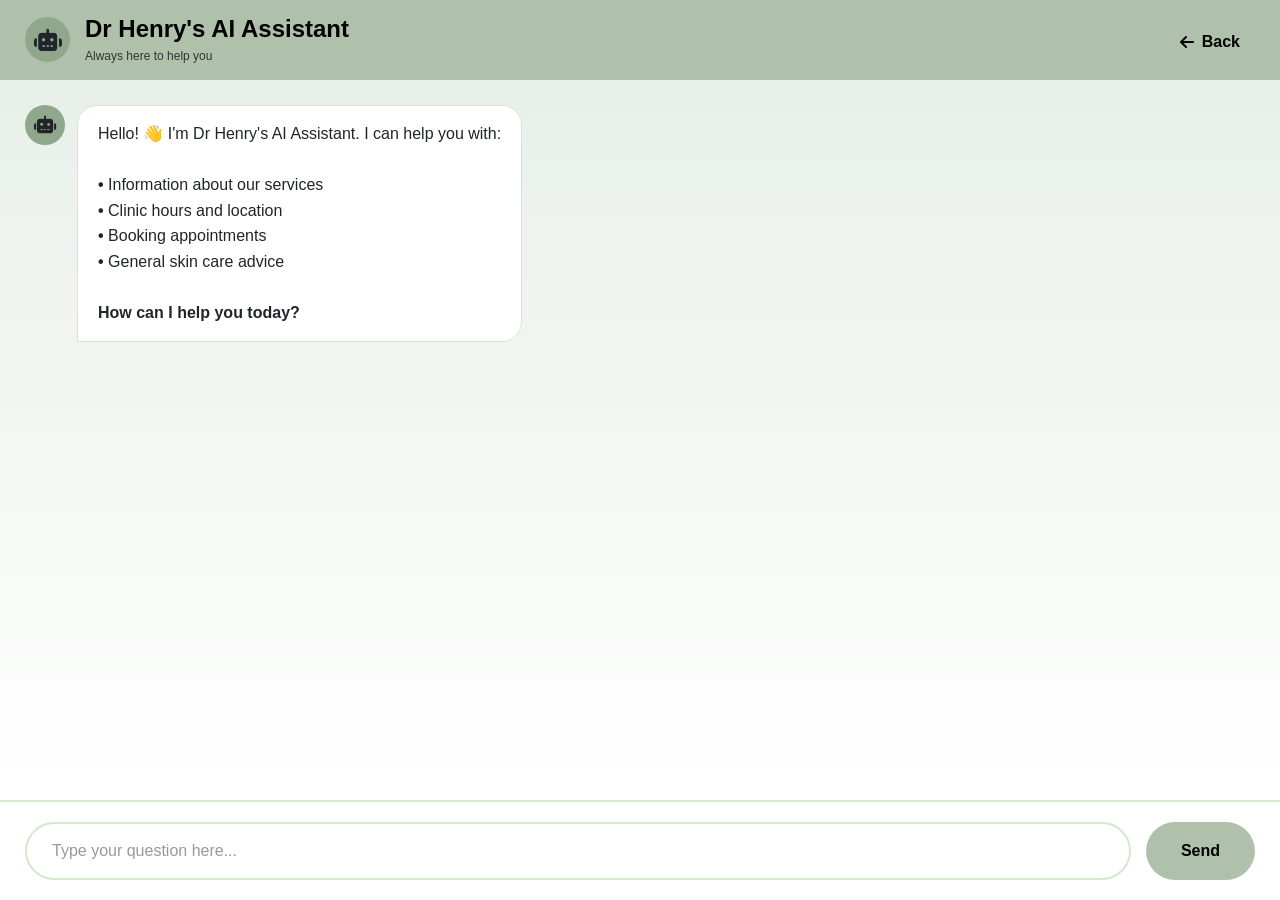
==== templates/chatbot.html @ cd423bc6 "push time" ====
<!DOCTYPE html>
<html lang="en">
<head>
    <meta charset="UTF-8">
    <meta name="viewport" content="width=device-width, initial-scale=1.0">
    <title>AI Assistant - Dr Henry's Skin Clinic</title>
    <link href="https://cdn.jsdelivr.net/npm/bootstrap@5.3.2/dist/css/bootstrap.min.css" rel="stylesheet">
    <link rel="stylesheet" href="https://cdnjs.cloudflare.com/ajax/libs/font-awesome/6.4.0/css/all.min.css">
    <style>
        :root {
            --sage-100: #E8EFE8;
            --sage-200: #D4E8CD;
            --sage-300: #AFC1AB;
            --sage-400: #AEC0AA;
            --sage-500: #8FA88C;
        }
        * {
            margin: 0;
            padding: 0;
            box-sizing: border-box;
        }
        body {
            font-family: 'Segoe UI', Tahoma, Geneva, Verdana, sans-serif;
            background-color: var(--sage-100);
            min-height: 100vh;
            overflow: hidden;
        }
        .back-btn {
            position: fixed;
            top: 20px;
            right: 20px;
            background: var(--sage-300);
            color: #000;
            border: none;
            padding: 10px 20px;
            border-radius: 25px;
            cursor: pointer;
            font-weight: 600;
            text-decoration: none;
            display: inline-flex;
            align-items: center;
            gap: 8px;
            z-index: 1000;
            transition: all 0.3s;
        }
        .back-btn:hover {
            background: var(--sage-500);
            color: #000;
        }
        .chat-box {
            height: 100vh;
            display: flex;
            flex-direction: column;
            background: white;
        }
        .chat-header {
            background: var(--sage-300);
            padding: 15px 25px;
            display: flex;
            align-items: center;
            gap: 15px;
            flex-shrink: 0;
        }
        .chat-header-avatar {
            width: 45px;
            height: 45px;
            background: var(--sage-500);
            border-radius: 50%;
            display: flex;
            align-items: center;
            justify-content: center;
            font-size: 22px;
        }
        .chat-header-text h4 {
            margin: 0;
            font-weight: 700;
            color: #000;
        }
        .chat-header-text p {
            margin: 3px 0 0;
            font-size: 12px;
            color: #333;
        }
        .chat-messages {
            flex: 1;
            padding: 25px;
            overflow-y: auto;
            display: flex;
            flex-direction: column;
            gap: 20px;
            background: linear-gradient(180deg, var(--sage-100) 0%, white 100%);
        }
        .user-msg {
            background: var(--sage-200);
            padding: 15px 20px;
            border-radius: 20px 20px 0 20px;
            align-self: flex-end;
            max-width: 70%;
            word-wrap: break-word;
            color: #000;
            line-height: 1.5;
        }
        .bot-msg {
            background: white;
            padding: 15px 20px;
            border-radius: 20px 20px 20px 0;
            align-self: flex-start;
            max-width: 70%;
            word-wrap: break-word;
            border: 1px solid var(--sage-200);
            line-height: 1.6;
        }
        .typing-indicator {
            display: none;
            padding: 15px 20px;
            background: white;
            border-radius: 20px 20px 20px 0;
            align-self: flex-start;
            border: 1px solid var(--sage-200);
        }
        .typing-indicator span {
            display: inline-block;
            width: 10px;
            height: 10px;
            background: var(--sage-500);
            border-radius: 50%;
            margin: 0 3px;
            animation: bounce 1.4s infinite ease-in-out;
        }
        .typing-indicator span:nth-child(1) { animation-delay: 0s; }
        .typing-indicator span:nth-child(2) { animation-delay: 0.2s; }
        .typing-indicator span:nth-child(3) { animation-delay: 0.4s; }
        @keyframes bounce {
            0%, 80%, 100% { transform: translateY(0); }
            40% { transform: translateY(-10px); }
        }
        .chat-input-area {
            padding: 20px 25px;
            border-top: 2px solid var(--sage-200);
            display: flex;
            gap: 15px;
            background: white;
            flex-shrink: 0;
        }
        .chat-input-area input {
            flex: 1;
            padding: 15px 25px;
            border: 2px solid var(--sage-200);
            border-radius: 30px;
            outline: none;
            font-size: 16px;
            transition: border-color 0.3s;
        }
        .chat-input-area input:focus {
            border-color: var(--sage-300);
        }
        .chat-input-area input::placeholder {
            color: #999;
        }
        .chat-input-area button {
            background: var(--sage-300);
            color: #000;
            border: none;
            padding: 15px 35px;
            border-radius: 30px;
            cursor: pointer;
            font-weight: 600;
            font-size: 16px;
            transition: all 0.3s;
        }
        .chat-input-area button:hover {
            background: var(--sage-500);
            transform: scale(1.02);
        }
        .chat-input-area button:disabled {
            background: #ccc;
            cursor: not-allowed;
        }
        .bot-avatar {
            width: 40px;
            height: 40px;
            background: var(--sage-500);
            border-radius: 50%;
            display: flex;
            align-items: center;
            justify-content: center;
            flex-shrink: 0;
            font-size: 18px;
        }
        .msg-with-avatar {
            display: flex;
            gap: 12px;
            align-items: flex-start;
        }
        @media (max-width: 768px) {
            .user-msg, .bot-msg {
                max-width: 85%;
            }
            .chat-input-area {
                padding: 12px 15px;
            }
            .chat-input-area button {
                padding: 12px 20px;
            }
        }
    </style>
</head>
<body>
    <a href="/" class="back-btn">
        <i class="fas fa-arrow-left"></i> Back
    </a>

    <div class="chat-box">
        <div class="chat-header">
            <div class="chat-header-avatar">
                <i class="fas fa-robot"></i>
            </div>
            <div class="chat-header-text">
                <h4>Dr Henry's AI Assistant</h4>
                <p>Always here to help you</p>
            </div>
        </div>
        <div class="chat-messages" id="chatMessages">
            <div class="msg-with-avatar">
                <div class="bot-avatar">
                    <i class="fas fa-robot"></i>
                </div>
                <div class="bot-msg">
                    Hello! 👋 I'm Dr Henry's AI Assistant. I can help you with:
                    <br><br>
                    <strong>•</strong> Information about our services
                    <br><strong>•</strong> Clinic hours and location
                    <br><strong>•</strong> Booking appointments
                    <br><strong>•</strong> General skin care advice
                    <br><br>
                    <strong>How can I help you today?</strong>
                </div>
            </div>
        </div>
        <div class="typing-indicator" id="typingIndicator">
            <span></span><span></span><span></span>
        </div>
        <div class="chat-input-area">
            <input type="text" id="userInput" placeholder="Type your question here...">
            <button id="sendBtn">Send</button>
        </div>
    </div>

    <script src="https://cdn.jsdelivr.net/npm/bootstrap@5.3.2/dist/js/bootstrap.bundle.min.js"></script>
    <script>
        const chatMessages = document.getElementById('chatMessages');
        const userInput = document.getElementById('userInput');
        const sendBtn = document.getElementById('sendBtn');
        const typingIndicator = document.getElementById('typingIndicator');

        function addMessage(message, isUser) {
            const msgDiv = document.createElement('div');
            msgDiv.className = isUser ? 'user-msg' : 'msg-with-avatar';
            
            if (isUser) {
                msgDiv.innerHTML = message;
            } else {
                msgDiv.innerHTML = `
                    <div class="bot-avatar">
                        <i class="fas fa-robot"></i>
                    </div>
                    <div class="bot-msg">${message}</div>
                `;
            }
            
            chatMessages.appendChild(msgDiv);
            chatMessages.scrollTop = chatMessages.scrollHeight;
        }

        async function sendMessage() {
            const message = userInput.value.trim();
            if (!message) return;
            
            addMessage(message, true);
            userInput.value = '';
            sendBtn.disabled = true;
            typingIndicator.style.display = 'block';
            chatMessages.scrollTop = chatMessages.scrollHeight;
            
            try {
                const response = await fetch('/chat', {
                    method: 'POST',
                    headers: {'Content-Type': 'application/json'},
                    body: JSON.stringify({message})
                });
                const data = await response.json();
                typingIndicator.style.display = 'none';
                addMessage(data.response, false);
            } catch (error) {
                typingIndicator.style.display = 'none';
                addMessage('Sorry, something went wrong. Please try again.', false);
            }
            
            sendBtn.disabled = false;
            userInput.focus();
        }

        sendBtn.addEventListener('click', sendMessage);
        userInput.addEventListener('keypress', (e) => {
            if (e.key === 'Enter') sendMessage();
        });
    </script>
</body>
</html>
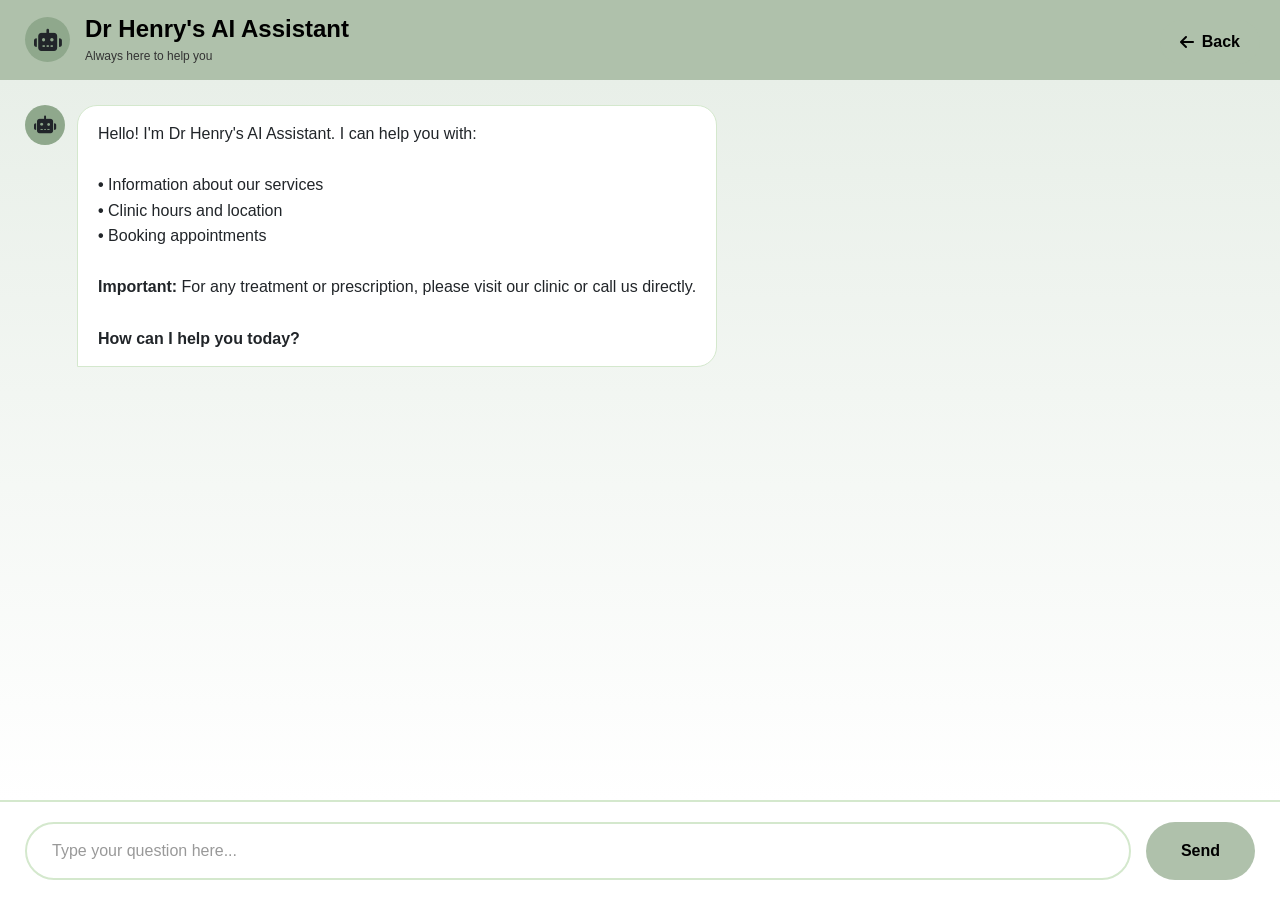
==== commit b2cf3b68: "push time" ====
--- a/templates/chatbot.html
+++ b/templates/chatbot.html
@@ -226,12 +226,13 @@
                     <i class="fas fa-robot"></i>
                 </div>
                 <div class="bot-msg">
-                    Hello! 👋 I'm Dr Henry's AI Assistant. I can help you with:
+                    Hello! I'm Dr Henry's AI Assistant. I can help you with:
                     <br><br>
                     <strong>•</strong> Information about our services
                     <br><strong>•</strong> Clinic hours and location
                     <br><strong>•</strong> Booking appointments
-                    <br><strong>•</strong> General skin care advice
+                    <br><br>
+                    <strong>Important:</strong> For any treatment or prescription, please visit our clinic or call us directly.
                     <br><br>
                     <strong>How can I help you today?</strong>
                 </div>
